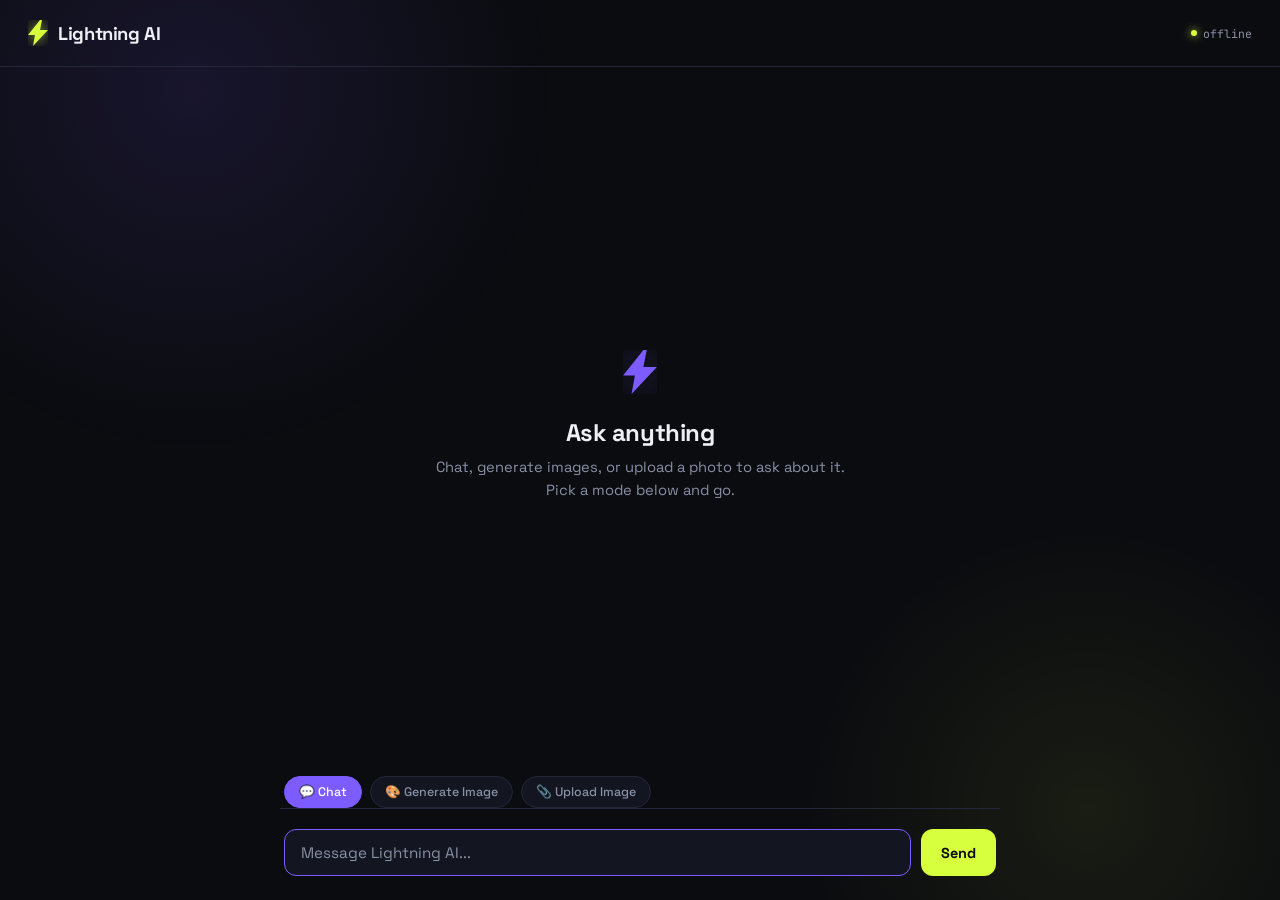
==== lightning-ai/lightning-ai/static/index.html @ 544af414 "Add files via upload" ====
<!DOCTYPE html>
<html lang="en">
<head>
<meta charset="UTF-8">
<meta name="viewport" content="width=device-width, initial-scale=1.0">
<title>Lightning AI</title>
<link rel="preconnect" href="https://fonts.googleapis.com">
<link href="https://fonts.googleapis.com/css2?family=Space+Grotesk:wght@400;500;600;700&family=JetBrains+Mono:wght@400;500&display=swap" rel="stylesheet">
<style>
  :root{
    --bg: #0b0c10;
    --panel: #131620;
    --panel-2: #191d2b;
    --volt: #d7ff3e;
    --violet: #7c5cff;
    --text: #eef0f6;
    --muted: #8890a6;
    --border: #232838;
  }
  *{box-sizing:border-box;}
  html,body{height:100%;}
  body{
    margin:0;
    background:var(--bg);
    color:var(--text);
    font-family:'Space Grotesk', sans-serif;
    display:flex;
    flex-direction:column;
    min-height:100vh;
    overflow-x:hidden;
  }

  /* ambient bolt background */
  body::before{
    content:"";
    position:fixed;
    inset:0;
    background:
      radial-gradient(600px circle at 15% 10%, rgba(124,92,255,0.12), transparent 60%),
      radial-gradient(500px circle at 85% 90%, rgba(215,255,62,0.07), transparent 60%);
    pointer-events:none;
    z-index:0;
  }

  header{
    position:relative;
    z-index:1;
    display:flex;
    align-items:center;
    justify-content:space-between;
    padding:20px 28px;
    border-bottom:1px solid var(--border);
  }
  .brand{
    display:flex;
    align-items:center;
    gap:10px;
    font-weight:700;
    font-size:1.15rem;
    letter-spacing:-0.02em;
  }
  .bolt{
    width:20px;
    height:26px;
    flex-shrink:0;
  }
  .bolt path{
    fill:var(--volt);
    filter:drop-shadow(0 0 6px rgba(215,255,62,0.6));
  }
  .status{
    font-family:'JetBrains Mono', monospace;
    font-size:0.72rem;
    color:var(--muted);
    display:flex;
    align-items:center;
    gap:6px;
  }
  .dot{
    width:6px;height:6px;border-radius:50%;
    background:var(--volt);
    box-shadow:0 0 8px var(--volt);
    animation:pulse 2s infinite;
  }
  @keyframes pulse{
    0%,100%{opacity:1;}
    50%{opacity:0.35;}
  }

  main{
    flex:1;
    position:relative;
    z-index:1;
    display:flex;
    flex-direction:column;
    max-width:760px;
    width:100%;
    margin:0 auto;
    padding:0 20px;
  }

  #chat{
    flex:1;
    overflow-y:auto;
    padding:28px 4px 10px;
    display:flex;
    flex-direction:column;
    gap:18px;
  }

  .empty{
    margin:auto;
    text-align:center;
    color:var(--muted);
    max-width:420px;
  }
  .empty .bolt-big{
    width:34px;height:44px;margin:0 auto 18px;
  }
  .empty .bolt-big path{
    fill:var(--violet);
    filter:drop-shadow(0 0 14px rgba(124,92,255,0.5));
  }
  .empty h1{
    font-size:1.5rem;
    color:var(--text);
    margin:0 0 8px;
    letter-spacing:-0.02em;
  }
  .empty p{
    font-size:0.92rem;
    line-height:1.5;
    margin:0;
  }

  .msg{
    display:flex;
    gap:12px;
    max-width:100%;
    animation:rise 0.25s ease;
  }
  @keyframes rise{
    from{opacity:0; transform:translateY(6px);}
    to{opacity:1; transform:translateY(0);}
  }
  .msg.user{ flex-direction:row-reverse; }
  .avatar{
    width:28px;height:28px;
    border-radius:7px;
    flex-shrink:0;
    display:flex;
    align-items:center;
    justify-content:center;
    font-size:0.7rem;
    font-weight:700;
    font-family:'JetBrains Mono', monospace;
  }
  .msg.ai .avatar{ background:var(--violet); color:#fff; }
  .msg.user .avatar{ background:var(--panel-2); color:var(--volt); border:1px solid var(--border); }

  .bubble{
    padding:12px 16px;
    border-radius:12px;
    font-size:0.94rem;
    line-height:1.55;
    max-width:78%;
    white-space:pre-wrap;
    word-wrap:break-word;
  }
  .msg.ai .bubble{
    background:var(--panel);
    border:1px solid var(--border);
    border-top-left-radius:2px;
  }
  .msg.user .bubble{
    background:var(--panel-2);
    border:1px solid var(--border);
    border-top-right-radius:2px;
    color:var(--text);
  }

  .typing{
    display:flex;
    gap:4px;
    padding:4px 0;
  }
  .typing span{
    width:6px;height:6px;
    border-radius:50%;
    background:var(--muted);
    animation:bounce 1.2s infinite;
  }
  .typing span:nth-child(2){ animation-delay:0.15s; }
  .typing span:nth-child(3){ animation-delay:0.3s; }
  @keyframes bounce{
    0%,60%,100%{ transform:translateY(0); opacity:0.4; }
    30%{ transform:translateY(-4px); opacity:1; }
  }

  .toolbar{
    position:relative;
    z-index:1;
    display:flex;
    gap:8px;
    padding:10px 4px 0;
    flex-wrap:wrap;
  }
  .tool-btn{
    background:var(--panel);
    color:var(--muted);
    border:1px solid var(--border);
    border-radius:20px;
    padding:7px 14px;
    font-size:0.78rem;
    font-family:'Space Grotesk', sans-serif;
    font-weight:500;
    cursor:pointer;
    transition:all 0.15s;
  }
  .tool-btn:hover{ border-color:var(--violet); color:var(--text); }
  .tool-btn.active{
    background:var(--violet);
    color:#fff;
    border-color:var(--violet);
  }
  .preview-wrap{
    position:relative;
    display:inline-block;
    margin:0 4px 10px;
  }
  .preview-wrap img{
    max-height:70px;
    border-radius:8px;
    border:1px solid var(--border);
  }
  .preview-wrap button{
    position:absolute;
    top:-6px; right:-6px;
    width:18px; height:18px;
    border-radius:50%;
    background:var(--panel-2);
    color:var(--text);
    border:1px solid var(--border);
    font-size:0.65rem;
    padding:0;
    line-height:1;
    cursor:pointer;
  }
  .gen-image{
    max-width:280px;
    border-radius:12px;
    border:1px solid var(--border);
    display:block;
    margin-top:4px;
  }

  form{
    position:relative;
    z-index:1;
    display:flex;
    flex-direction:column;
    gap:10px;
    padding:10px 4px 24px;
    border-top:1px solid var(--border);
  }
  .input-row{
    display:flex;
    gap:10px;
  }
  textarea{
    flex:1;
    resize:none;
    background:var(--panel);
    border:1px solid var(--border);
    border-radius:12px;
    color:var(--text);
    font-family:'Space Grotesk', sans-serif;
    font-size:0.95rem;
    padding:13px 16px;
    outline:none;
    transition:border-color 0.15s;
    max-height:140px;
  }
  textarea:focus{ border-color:var(--violet); }
  textarea::placeholder{ color:var(--muted); }

  button{
    background:var(--volt);
    color:#0b0c10;
    border:none;
    border-radius:12px;
    padding:0 20px;
    font-weight:700;
    font-family:'Space Grotesk', sans-serif;
    font-size:0.9rem;
    cursor:pointer;
    transition:transform 0.1s, box-shadow 0.15s;
    display:flex;
    align-items:center;
    gap:6px;
  }
  button:hover{ box-shadow:0 0 20px rgba(215,255,62,0.35); }
  button:active{ transform:scale(0.97); }
  button:disabled{ opacity:0.5; cursor:not-allowed; box-shadow:none; }

  ::-webkit-scrollbar{ width:8px; }
  ::-webkit-scrollbar-thumb{ background:var(--border); border-radius:8px; }

  @media (prefers-reduced-motion: reduce){
    *{ animation:none !important; transition:none !important; }
  }
</style>
</head>
<body>

<header>
  <div class="brand">
    <svg class="bolt" viewBox="0 0 20 26"><path d="M12 0L0 15h7l-2 11L20 10h-8L14 0z"/></svg>
    Lightning AI
  </div>
  <div class="status"><span class="dot"></span><span id="status-text">connecting</span></div>
</header>

<main>
  <div id="chat">
    <div class="empty" id="empty-state">
      <svg class="bolt-big" viewBox="0 0 20 26"><path d="M12 0L0 15h7l-2 11L20 10h-8L14 0z"/></svg>
      <h1>Ask anything</h1>
      <p>Chat, generate images, or upload a photo to ask about it. Pick a mode below and go.</p>
    </div>
  </div>

  <div class="toolbar">
    <button type="button" class="tool-btn" id="mode-chat" data-mode="chat">💬 Chat</button>
    <button type="button" class="tool-btn" id="mode-image" data-mode="image">🎨 Generate Image</button>
    <button type="button" class="tool-btn" id="upload-btn">📎 Upload Image</button>
    <input type="file" id="file-input" accept="image/*" hidden>
  </div>

  <form id="chat-form">
    <div id="preview-area"></div>
    <div class="input-row">
      <textarea id="input" rows="1" placeholder="Message Lightning AI..." autofocus></textarea>
      <button type="submit" id="send-btn">Send</button>
    </div>
  </form>
</main>

<script>
  const chat = document.getElementById('chat');
  const form = document.getElementById('chat-form');
  const input = document.getElementById('input');
  const sendBtn = document.getElementById('send-btn');
  let emptyState = document.getElementById('empty-state');
  const statusText = document.getElementById('status-text');
  const modeChatBtn = document.getElementById('mode-chat');
  const modeImageBtn = document.getElementById('mode-image');
  const uploadBtn = document.getElementById('upload-btn');
  const fileInput = document.getElementById('file-input');
  const previewArea = document.getElementById('preview-area');

  const sessionId = 'session-' + Math.random().toString(36).slice(2, 10);

  let currentMode = 'chat'; // 'chat' | 'image'
  let pendingImageBase64 = null;

  function setMode(mode) {
    currentMode = mode;
    modeChatBtn.classList.toggle('active', mode === 'chat');
    modeImageBtn.classList.toggle('active', mode === 'image');
    input.placeholder = mode === 'image'
      ? 'Describe the image you want to generate...'
      : 'Message Lightning AI...';
  }
  modeChatBtn.addEventListener('click', () => setMode('chat'));
  modeImageBtn.addEventListener('click', () => setMode('image'));
  setMode('chat');

  uploadBtn.addEventListener('click', () => fileInput.click());

  fileInput.addEventListener('change', () => {
    const file = fileInput.files[0];
    if (!file) return;
    const reader = new FileReader();
    reader.onload = () => {
      pendingImageBase64 = reader.result; // data URL
      previewArea.innerHTML = `
        <div class="preview-wrap">
          <img src="${reader.result}" alt="upload preview">
          <button type="button" id="remove-preview">✕</button>
        </div>
      `;
      document.getElementById('remove-preview').addEventListener('click', () => {
        pendingImageBase64 = null;
        previewArea.innerHTML = '';
        fileInput.value = '';
      });
      input.placeholder = 'Ask something about this image...';
      input.focus();
    };
    reader.readAsDataURL(file);
  });

  // Check backend status
  fetch('/api/status').then(r => r.ok ? statusText.textContent = 'online' : statusText.textContent = 'offline')
    .catch(() => statusText.textContent = 'offline');

  input.addEventListener('input', () => {
    input.style.height = 'auto';
    input.style.height = Math.min(input.scrollHeight, 140) + 'px';
  });

  input.addEventListener('keydown', (e) => {
    if (e.key === 'Enter' && !e.shiftKey) {
      e.preventDefault();
      form.requestSubmit();
    }
  });

  function addMessage(role, text) {
    if (emptyState) { emptyState.remove(); emptyState = null; }
    const msg = document.createElement('div');
    msg.className = 'msg ' + role;
    msg.innerHTML = `
      <div class="avatar">${role === 'ai' ? 'AI' : 'You'}</div>
      <div class="bubble">${text}</div>
    `;
    chat.appendChild(msg);
    chat.scrollTop = chat.scrollHeight;
    return msg.querySelector('.bubble');
  }

  function addTyping() {
    if (emptyState) { emptyState.remove(); emptyState = null; }
    const msg = document.createElement('div');
    msg.className = 'msg ai';
    msg.id = 'typing-indicator';
    msg.innerHTML = `
      <div class="avatar">AI</div>
      <div class="bubble"><div class="typing"><span></span><span></span><span></span></div></div>
    `;
    chat.appendChild(msg);
    chat.scrollTop = chat.scrollHeight;
  }

  function removeTyping() {
    const el = document.getElementById('typing-indicator');
    if (el) el.remove();
  }

  function addImageMessage(role, imgSrc) {
    if (emptyState) { emptyState.remove(); emptyState = null; }
    const msg = document.createElement('div');
    msg.className = 'msg ' + role;
    msg.innerHTML = `
      <div class="avatar">${role === 'ai' ? 'AI' : 'You'}</div>
      <div class="bubble"><img class="gen-image" src="${imgSrc}" alt="generated image"></div>
    `;
    chat.appendChild(msg);
    chat.scrollTop = chat.scrollHeight;
  }

  form.addEventListener('submit', async (e) => {
    e.preventDefault();
    const text = input.value.trim();
    const hasImage = !!pendingImageBase64;

    if (!text && !hasImage) return;

    sendBtn.disabled = true;

    // --- MODE 1: Image generation ---
    if (currentMode === 'image' && text) {
      addMessage('user', escapeHtml(text));
      input.value = '';
      input.style.height = 'auto';
      addTyping();
      try {
        const res = await fetch('/generate-image', {
          method: 'POST',
          headers: { 'Content-Type': 'application/json' },
          body: JSON.stringify({ prompt: text })
        });
        removeTyping();
        if (res.ok) {
          const blob = await res.blob();
          const url = URL.createObjectURL(blob);
          addImageMessage('ai', url);
        } else {
          const errText = await res.text();
          addMessage('ai', escapeHtml(errText || 'Could not generate image.'));
        }
      } catch (err) {
        removeTyping();
        addMessage('ai', 'Connection error. Please try again.');
      }
      sendBtn.disabled = false;
      input.focus();
      return;
    }

    // --- MODE 2: Image upload + question (vision analysis) ---
    if (hasImage) {
      const question = text || 'What is in this image? Describe it in detail.';
      addImageMessage('user', pendingImageBase64);
      if (text) addMessage('user', escapeHtml(text));
      const imgToSend = pendingImageBase64;
      pendingImageBase64 = null;
      previewArea.innerHTML = '';
      fileInput.value = '';
      input.value = '';
      input.style.height = 'auto';
      input.placeholder = 'Message Lightning AI...';
      addTyping();
      try {
        const res = await fetch('/analyze-image', {
          method: 'POST',
          headers: { 'Content-Type': 'application/json' },
          body: JSON.stringify({ image_base64: imgToSend, question })
        });
        const data = await res.json();
        removeTyping();
        addMessage('ai', escapeHtml(data.reply || 'No response.'));
      } catch (err) {
        removeTyping();
        addMessage('ai', 'Connection error. Please try again.');
      }
      sendBtn.disabled = false;
      input.focus();
      return;
    }

    // --- MODE 3: Normal chat ---
    addMessage('user', escapeHtml(text));
    input.value = '';
    input.style.height = 'auto';
    addTyping();

    try {
      const res = await fetch('/chat', {
        method: 'POST',
        headers: { 'Content-Type': 'application/json' },
        body: JSON.stringify({ message: text, session_id: sessionId })
      });
      const data = await res.json();
      removeTyping();
      addMessage('ai', escapeHtml(data.reply || 'No response.'));
    } catch (err) {
      removeTyping();
      addMessage('ai', 'Connection error. Please try again.');
    }
    sendBtn.disabled = false;
    input.focus();
  });

  function escapeHtml(str) {
    const div = document.createElement('div');
    div.textContent = str;
    return div.innerHTML;
  }
</script>

</body>
</html>
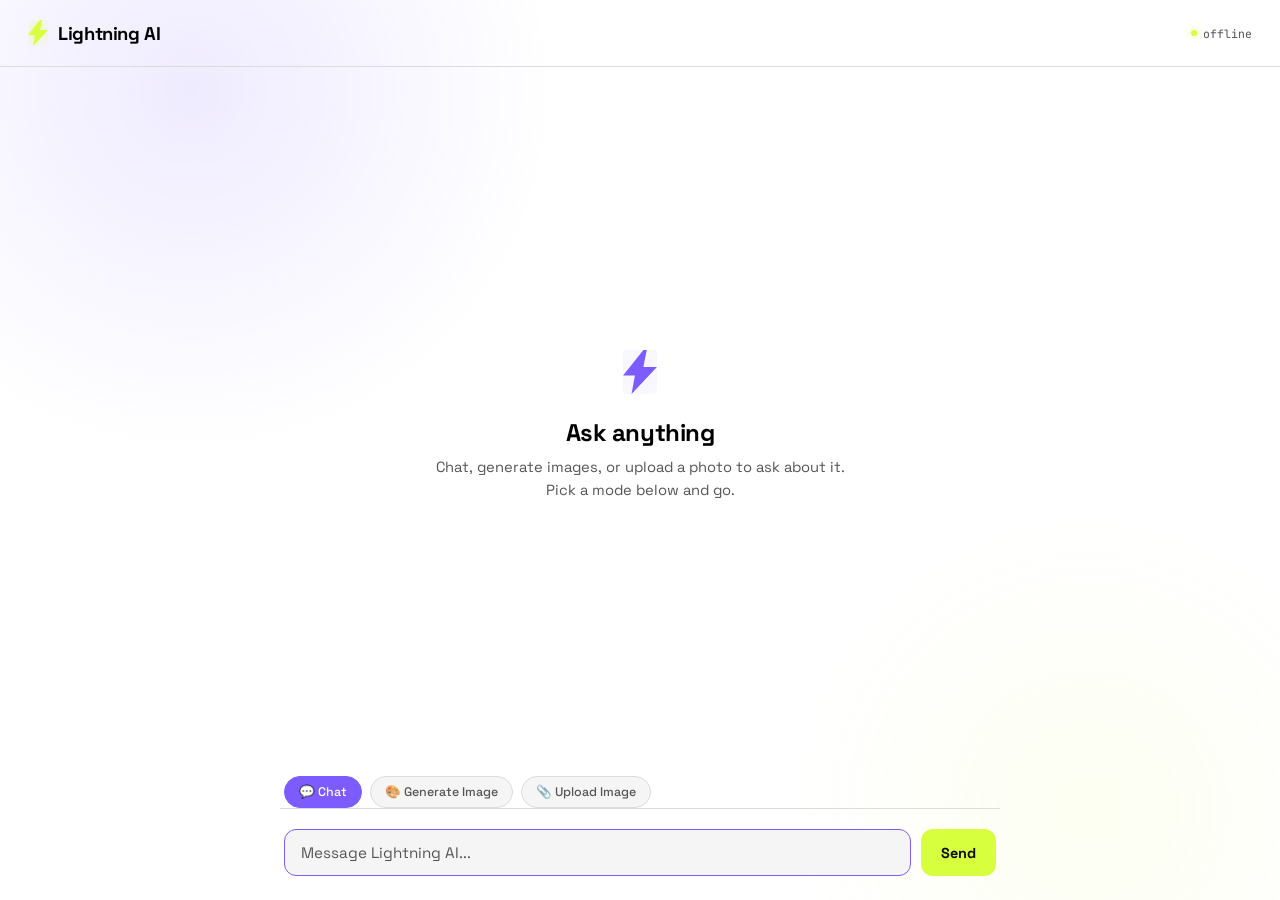
==== commit 7baf8e23: "Change background to white" ====
--- a/lightning-ai/lightning-ai/static/index.html
+++ b/lightning-ai/lightning-ai/static/index.html
@@ -8,14 +8,14 @@
 <link href="https://fonts.googleapis.com/css2?family=Space+Grotesk:wght@400;500;600;700&family=JetBrains+Mono:wght@400;500&display=swap" rel="stylesheet">
 <style>
   :root{
-    --bg: #0b0c10;
-    --panel: #131620;
-    --panel-2: #191d2b;
+    --bg: #ffffff;
+    --panel: #f5f5f5;
+    --panel-2: #ffffff;
     --volt: #d7ff3e;
     --violet: #7c5cff;
-    --text: #eef0f6;
-    --muted: #8890a6;
-    --border: #232838;
+    --text: #000000;
+    --muted: #555555;
+    --border: #dcdcdc;
   }
   *{box-sizing:border-box;}
   html,body{height:100%;}
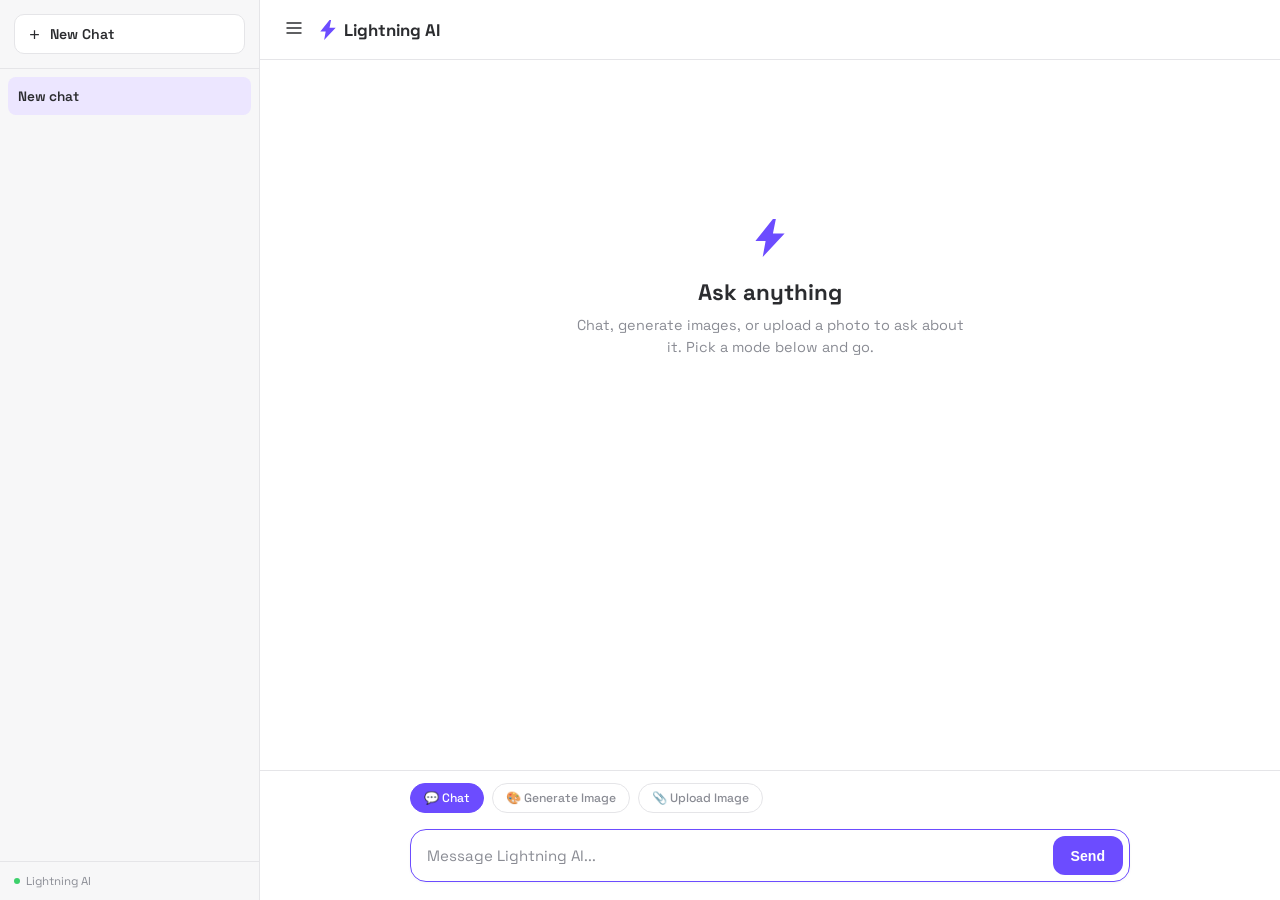
==== commit 9493e8c3: "Add files via upload" ====
--- a/lightning-ai/lightning-ai/static/index.html
+++ b/lightning-ai/lightning-ai/static/index.html
@@ -5,17 +5,19 @@
 <meta name="viewport" content="width=device-width, initial-scale=1.0">
 <title>Lightning AI</title>
 <link rel="preconnect" href="https://fonts.googleapis.com">
-<link href="https://fonts.googleapis.com/css2?family=Space+Grotesk:wght@400;500;600;700&family=JetBrains+Mono:wght@400;500&display=swap" rel="stylesheet">
+<link href="https://fonts.googleapis.com/css2?family=Space+Grotesk:wght@400;500;600;700&display=swap" rel="stylesheet">
 <style>
   :root{
     --bg: #ffffff;
-    --panel: #f5f5f5;
-    --panel-2: #ffffff;
-    --volt: #d7ff3e;
-    --violet: #7c5cff;
-    --text: #000000;
-    --muted: #555555;
-    --border: #dcdcdc;
+    --sidebar: #f7f7f8;
+    --border: #e5e5e8;
+    --text: #2b2c2f;
+    --muted: #8a8c94;
+    --accent: #6c4cff;
+    --accent-dark: #5636e0;
+    --bubble-ai: #f5f5f7;
+    --bubble-user: #ece6ff;
+    --hover: #ececef;
   }
   *{box-sizing:border-box;}
   html,body{height:100%;}
@@ -25,51 +27,88 @@
     color:var(--text);
     font-family:'Space Grotesk', sans-serif;
     display:flex;
+    height:100vh;
+    overflow:hidden;
+  }
+
+  /* ---------- Sidebar ---------- */
+  #sidebar{
+    width:260px;
+    min-width:260px;
+    background:var(--sidebar);
+    border-right:1px solid var(--border);
+    display:flex;
     flex-direction:column;
-    min-height:100vh;
-    overflow-x:hidden;
-  }
-
-  /* ambient bolt background */
-  body::before{
-    content:"";
-    position:fixed;
-    inset:0;
-    background:
-      radial-gradient(600px circle at 15% 10%, rgba(124,92,255,0.12), transparent 60%),
-      radial-gradient(500px circle at 85% 90%, rgba(215,255,62,0.07), transparent 60%);
-    pointer-events:none;
-    z-index:0;
-  }
-
-  header{
-    position:relative;
-    z-index:1;
+    transition:margin-left 0.2s ease;
+  }
+  #sidebar.hidden{ margin-left:-260px; }
+
+  .sidebar-header{
+    padding:14px;
+    border-bottom:1px solid var(--border);
+  }
+  .new-chat-btn{
+    width:100%;
+    display:flex;
+    align-items:center;
+    gap:8px;
+    background:#fff;
+    border:1px solid var(--border);
+    border-radius:10px;
+    padding:10px 12px;
+    font-family:'Space Grotesk', sans-serif;
+    font-size:0.88rem;
+    font-weight:600;
+    color:var(--text);
+    cursor:pointer;
+    transition:background 0.15s;
+  }
+  .new-chat-btn:hover{ background:var(--hover); }
+
+  .history-list{
+    flex:1;
+    overflow-y:auto;
+    padding:8px;
+    display:flex;
+    flex-direction:column;
+    gap:2px;
+  }
+  .history-item{
     display:flex;
     align-items:center;
     justify-content:space-between;
-    padding:20px 28px;
-    border-bottom:1px solid var(--border);
-  }
-  .brand{
-    display:flex;
-    align-items:center;
-    gap:10px;
-    font-weight:700;
-    font-size:1.15rem;
-    letter-spacing:-0.02em;
-  }
-  .bolt{
-    width:20px;
-    height:26px;
+    gap:6px;
+    padding:9px 10px;
+    border-radius:8px;
+    cursor:pointer;
+    font-size:0.85rem;
+    color:var(--text);
+    white-space:nowrap;
+    overflow:hidden;
+  }
+  .history-item span.title{
+    overflow:hidden;
+    text-overflow:ellipsis;
+    white-space:nowrap;
+    flex:1;
+  }
+  .history-item:hover{ background:var(--hover); }
+  .history-item.active{ background:var(--bubble-user); font-weight:600; }
+  .history-item .del-btn{
+    opacity:0;
+    background:none;
+    border:none;
+    color:var(--muted);
+    cursor:pointer;
+    font-size:0.85rem;
+    padding:2px 4px;
     flex-shrink:0;
   }
-  .bolt path{
-    fill:var(--volt);
-    filter:drop-shadow(0 0 6px rgba(215,255,62,0.6));
-  }
-  .status{
-    font-family:'JetBrains Mono', monospace;
+  .history-item:hover .del-btn{ opacity:1; }
+
+  .sidebar-footer{
+    padding:12px 14px;
+    border-top:1px solid var(--border);
     font-size:0.72rem;
     color:var(--muted);
     display:flex;
@@ -78,318 +117,410 @@
   }
   .dot{
     width:6px;height:6px;border-radius:50%;
-    background:var(--volt);
-    box-shadow:0 0 8px var(--volt);
-    animation:pulse 2s infinite;
-  }
-  @keyframes pulse{
-    0%,100%{opacity:1;}
-    50%{opacity:0.35;}
-  }
-
-  main{
+    background:#3dd06b;
+    flex-shrink:0;
+  }
+
+  /* ---------- Main area ---------- */
+  #main{
     flex:1;
-    position:relative;
-    z-index:1;
     display:flex;
     flex-direction:column;
-    max-width:760px;
+    min-width:0;
+  }
+  header{
+    display:flex;
+    align-items:center;
+    gap:12px;
+    padding:14px 20px;
+    border-bottom:1px solid var(--border);
+  }
+  #hamburger{
+    background:none;
+    border:none;
+    cursor:pointer;
+    padding:4px;
+    color:var(--text);
+  }
+  .brand{
+    display:flex;
+    align-items:center;
+    gap:8px;
+    font-weight:700;
+    font-size:1.05rem;
+  }
+  .bolt{ width:16px;height:20px; }
+  .bolt path{ fill:var(--accent); }
+
+  #chat{
+    flex:1;
+    overflow-y:auto;
+    padding:24px 0 10px;
+    display:flex;
+    flex-direction:column;
+    gap:20px;
+  }
+  #chat-inner{
+    max-width:720px;
     width:100%;
     margin:0 auto;
     padding:0 20px;
-  }
-
-  #chat{
-    flex:1;
-    overflow-y:auto;
-    padding:28px 4px 10px;
     display:flex;
     flex-direction:column;
-    gap:18px;
+    gap:20px;
   }
 
   .empty{
     margin:auto;
     text-align:center;
     color:var(--muted);
-    max-width:420px;
-  }
-  .empty .bolt-big{
-    width:34px;height:44px;margin:0 auto 18px;
-  }
-  .empty .bolt-big path{
-    fill:var(--violet);
-    filter:drop-shadow(0 0 14px rgba(124,92,255,0.5));
-  }
-  .empty h1{
-    font-size:1.5rem;
-    color:var(--text);
-    margin:0 0 8px;
-    letter-spacing:-0.02em;
-  }
-  .empty p{
-    font-size:0.92rem;
-    line-height:1.5;
-    margin:0;
-  }
-
-  .msg{
-    display:flex;
-    gap:12px;
-    max-width:100%;
-    animation:rise 0.25s ease;
-  }
-  @keyframes rise{
-    from{opacity:0; transform:translateY(6px);}
-    to{opacity:1; transform:translateY(0);}
-  }
+    max-width:400px;
+    padding-top:15vh;
+  }
+  .empty .bolt-big{ width:30px;height:38px;margin:0 auto 16px; }
+  .empty .bolt-big path{ fill:var(--accent); }
+  .empty h1{ font-size:1.4rem; color:var(--text); margin:0 0 8px; }
+  .empty p{ font-size:0.9rem; line-height:1.5; margin:0; }
+
+  .msg{ display:flex; gap:12px; animation:rise 0.2s ease; }
+  @keyframes rise{ from{opacity:0; transform:translateY(4px);} to{opacity:1; transform:translateY(0);} }
   .msg.user{ flex-direction:row-reverse; }
   .avatar{
-    width:28px;height:28px;
+    width:26px;height:26px;
     border-radius:7px;
     flex-shrink:0;
-    display:flex;
-    align-items:center;
-    justify-content:center;
-    font-size:0.7rem;
-    font-weight:700;
-    font-family:'JetBrains Mono', monospace;
-  }
-  .msg.ai .avatar{ background:var(--violet); color:#fff; }
-  .msg.user .avatar{ background:var(--panel-2); color:var(--volt); border:1px solid var(--border); }
+    display:flex; align-items:center; justify-content:center;
+    font-size:0.65rem; font-weight:700;
+  }
+  .msg.ai .avatar{ background:var(--accent); color:#fff; }
+  .msg.user .avatar{ background:#e4e4e7; color:var(--text); }
 
   .bubble{
-    padding:12px 16px;
-    border-radius:12px;
-    font-size:0.94rem;
+    padding:11px 15px;
+    border-radius:14px;
+    font-size:0.93rem;
     line-height:1.55;
     max-width:78%;
     white-space:pre-wrap;
     word-wrap:break-word;
   }
-  .msg.ai .bubble{
-    background:var(--panel);
-    border:1px solid var(--border);
-    border-top-left-radius:2px;
-  }
-  .msg.user .bubble{
-    background:var(--panel-2);
-    border:1px solid var(--border);
-    border-top-right-radius:2px;
-    color:var(--text);
-  }
-
-  .typing{
-    display:flex;
-    gap:4px;
-    padding:4px 0;
-  }
-  .typing span{
-    width:6px;height:6px;
-    border-radius:50%;
-    background:var(--muted);
-    animation:bounce 1.2s infinite;
-  }
+  .msg.ai .bubble{ background:var(--bubble-ai); border-top-left-radius:3px; }
+  .msg.user .bubble{ background:var(--bubble-user); border-top-right-radius:3px; }
+
+  .typing{ display:flex; gap:4px; padding:2px 0; }
+  .typing span{ width:6px;height:6px;border-radius:50%; background:var(--muted); animation:bounce 1.2s infinite; }
   .typing span:nth-child(2){ animation-delay:0.15s; }
   .typing span:nth-child(3){ animation-delay:0.3s; }
-  @keyframes bounce{
-    0%,60%,100%{ transform:translateY(0); opacity:0.4; }
-    30%{ transform:translateY(-4px); opacity:1; }
-  }
-
-  .toolbar{
-    position:relative;
-    z-index:1;
-    display:flex;
-    gap:8px;
-    padding:10px 4px 0;
-    flex-wrap:wrap;
-  }
+  @keyframes bounce{ 0%,60%,100%{transform:translateY(0);opacity:0.4;} 30%{transform:translateY(-4px);opacity:1;} }
+
+  .gen-image{ max-width:280px; border-radius:12px; border:1px solid var(--border); display:block; }
+
+  /* ---------- Input area ---------- */
+  #input-area{
+    border-top:1px solid var(--border);
+    padding:12px 20px 18px;
+  }
+  #input-inner{
+    max-width:720px;
+    margin:0 auto;
+  }
+  .toolbar{ display:flex; gap:8px; padding-bottom:8px; flex-wrap:wrap; }
   .tool-btn{
-    background:var(--panel);
+    background:#fff;
     color:var(--muted);
     border:1px solid var(--border);
     border-radius:20px;
-    padding:7px 14px;
-    font-size:0.78rem;
+    padding:6px 13px;
+    font-size:0.76rem;
     font-family:'Space Grotesk', sans-serif;
     font-weight:500;
     cursor:pointer;
     transition:all 0.15s;
   }
-  .tool-btn:hover{ border-color:var(--violet); color:var(--text); }
-  .tool-btn.active{
-    background:var(--violet);
-    color:#fff;
-    border-color:var(--violet);
-  }
-  .preview-wrap{
-    position:relative;
-    display:inline-block;
-    margin:0 4px 10px;
-  }
-  .preview-wrap img{
-    max-height:70px;
-    border-radius:8px;
+  .tool-btn:hover{ border-color:var(--accent); color:var(--text); }
+  .tool-btn.active{ background:var(--accent); color:#fff; border-color:var(--accent); }
+
+  .preview-wrap{ position:relative; display:inline-block; margin-bottom:8px; }
+  .preview-wrap img{ max-height:64px; border-radius:8px; border:1px solid var(--border); }
+  .preview-wrap button{
+    position:absolute; top:-6px; right:-6px;
+    width:18px;height:18px;border-radius:50%;
+    background:#fff; color:var(--text); border:1px solid var(--border);
+    font-size:0.6rem; padding:0; cursor:pointer;
+  }
+
+  form{ display:flex; flex-direction:column; gap:8px; }
+  .input-row{
+    display:flex;
+    gap:10px;
+    background:#fff;
     border:1px solid var(--border);
-  }
-  .preview-wrap button{
-    position:absolute;
-    top:-6px; right:-6px;
-    width:18px; height:18px;
-    border-radius:50%;
-    background:var(--panel-2);
-    color:var(--text);
-    border:1px solid var(--border);
-    font-size:0.65rem;
-    padding:0;
-    line-height:1;
-    cursor:pointer;
-  }
-  .gen-image{
-    max-width:280px;
-    border-radius:12px;
-    border:1px solid var(--border);
-    display:block;
-    margin-top:4px;
-  }
-
-  form{
-    position:relative;
-    z-index:1;
-    display:flex;
-    flex-direction:column;
-    gap:10px;
-    padding:10px 4px 24px;
-    border-top:1px solid var(--border);
-  }
-  .input-row{
-    display:flex;
-    gap:10px;
-  }
+    border-radius:16px;
+    padding:6px 6px 6px 16px;
+    box-shadow:0 1px 3px rgba(0,0,0,0.04);
+  }
+  .input-row:focus-within{ border-color:var(--accent); }
   textarea{
     flex:1;
     resize:none;
-    background:var(--panel);
-    border:1px solid var(--border);
-    border-radius:12px;
+    border:none;
+    outline:none;
+    background:transparent;
     color:var(--text);
     font-family:'Space Grotesk', sans-serif;
-    font-size:0.95rem;
-    padding:13px 16px;
-    outline:none;
-    transition:border-color 0.15s;
+    font-size:0.94rem;
+    padding:10px 0;
     max-height:140px;
   }
-  textarea:focus{ border-color:var(--violet); }
   textarea::placeholder{ color:var(--muted); }
-
-  button{
-    background:var(--volt);
-    color:#0b0c10;
+  button.send{
+    background:var(--accent);
+    color:#fff;
     border:none;
     border-radius:12px;
-    padding:0 20px;
-    font-weight:700;
-    font-family:'Space Grotesk', sans-serif;
-    font-size:0.9rem;
+    padding:0 18px;
+    font-weight:600;
+    font-size:0.88rem;
     cursor:pointer;
-    transition:transform 0.1s, box-shadow 0.15s;
-    display:flex;
-    align-items:center;
-    gap:6px;
-  }
-  button:hover{ box-shadow:0 0 20px rgba(215,255,62,0.35); }
-  button:active{ transform:scale(0.97); }
-  button:disabled{ opacity:0.5; cursor:not-allowed; box-shadow:none; }
-
-  ::-webkit-scrollbar{ width:8px; }
-  ::-webkit-scrollbar-thumb{ background:var(--border); border-radius:8px; }
-
-  @media (prefers-reduced-motion: reduce){
-    *{ animation:none !important; transition:none !important; }
+    transition:background 0.15s;
+  }
+  button.send:hover{ background:var(--accent-dark); }
+  button.send:disabled{ opacity:0.5; cursor:not-allowed; }
+
+  ::-webkit-scrollbar{ width:7px; }
+  ::-webkit-scrollbar-thumb{ background:#d5d5d9; border-radius:8px; }
+
+  #overlay{
+    display:none;
+    position:fixed; inset:0;
+    background:rgba(0,0,0,0.25);
+    z-index:5;
+  }
+
+  @media (max-width: 768px){
+    #sidebar{ position:fixed; z-index:10; height:100%; margin-left:-260px; }
+    #sidebar.open{ margin-left:0; }
+    #overlay.show{ display:block; }
   }
 </style>
 </head>
 <body>
 
-<header>
-  <div class="brand">
-    <svg class="bolt" viewBox="0 0 20 26"><path d="M12 0L0 15h7l-2 11L20 10h-8L14 0z"/></svg>
-    Lightning AI
+<div id="sidebar">
+  <div class="sidebar-header">
+    <button class="new-chat-btn" id="new-chat-btn">
+      <svg width="15" height="15" viewBox="0 0 24 24" fill="none" stroke="currentColor" stroke-width="2"><path d="M12 5v14M5 12h14"/></svg>
+      New Chat
+    </button>
   </div>
-  <div class="status"><span class="dot"></span><span id="status-text">connecting</span></div>
-</header>
-
-<main>
+  <div class="history-list" id="history-list"></div>
+  <div class="sidebar-footer"><span class="dot"></span> Lightning AI</div>
+</div>
+
+<div id="overlay"></div>
+
+<div id="main">
+  <header>
+    <button id="hamburger" title="Toggle sidebar">
+      <svg width="20" height="20" viewBox="0 0 24 24" fill="none" stroke="currentColor" stroke-width="2"><path d="M3 6h18M3 12h18M3 18h18"/></svg>
+    </button>
+    <div class="brand">
+      <svg class="bolt" viewBox="0 0 20 26"><path d="M12 0L0 15h7l-2 11L20 10h-8L14 0z"/></svg>
+      Lightning AI
+    </div>
+  </header>
+
   <div id="chat">
-    <div class="empty" id="empty-state">
-      <svg class="bolt-big" viewBox="0 0 20 26"><path d="M12 0L0 15h7l-2 11L20 10h-8L14 0z"/></svg>
-      <h1>Ask anything</h1>
-      <p>Chat, generate images, or upload a photo to ask about it. Pick a mode below and go.</p>
+    <div id="chat-inner"></div>
+  </div>
+
+  <div id="input-area">
+    <div id="input-inner">
+      <div class="toolbar">
+        <button type="button" class="tool-btn active" id="mode-chat" data-mode="chat">💬 Chat</button>
+        <button type="button" class="tool-btn" id="mode-image" data-mode="image">🎨 Generate Image</button>
+        <button type="button" class="tool-btn" id="upload-btn">📎 Upload Image</button>
+        <input type="file" id="file-input" accept="image/*" hidden>
+      </div>
+      <form id="chat-form">
+        <div id="preview-area"></div>
+        <div class="input-row">
+          <textarea id="input" rows="1" placeholder="Message Lightning AI..." autofocus></textarea>
+          <button type="submit" class="send" id="send-btn">Send</button>
+        </div>
+      </form>
     </div>
   </div>
-
-  <div class="toolbar">
-    <button type="button" class="tool-btn" id="mode-chat" data-mode="chat">💬 Chat</button>
-    <button type="button" class="tool-btn" id="mode-image" data-mode="image">🎨 Generate Image</button>
-    <button type="button" class="tool-btn" id="upload-btn">📎 Upload Image</button>
-    <input type="file" id="file-input" accept="image/*" hidden>
-  </div>
-
-  <form id="chat-form">
-    <div id="preview-area"></div>
-    <div class="input-row">
-      <textarea id="input" rows="1" placeholder="Message Lightning AI..." autofocus></textarea>
-      <button type="submit" id="send-btn">Send</button>
-    </div>
-  </form>
-</main>
+</div>
 
 <script>
-  const chat = document.getElementById('chat');
+  const chatInner = document.getElementById('chat-inner');
+  const chatBox = document.getElementById('chat');
   const form = document.getElementById('chat-form');
   const input = document.getElementById('input');
   const sendBtn = document.getElementById('send-btn');
-  let emptyState = document.getElementById('empty-state');
-  const statusText = document.getElementById('status-text');
   const modeChatBtn = document.getElementById('mode-chat');
   const modeImageBtn = document.getElementById('mode-image');
   const uploadBtn = document.getElementById('upload-btn');
   const fileInput = document.getElementById('file-input');
   const previewArea = document.getElementById('preview-area');
-
-  const sessionId = 'session-' + Math.random().toString(36).slice(2, 10);
-
-  let currentMode = 'chat'; // 'chat' | 'image'
+  const historyList = document.getElementById('history-list');
+  const newChatBtn = document.getElementById('new-chat-btn');
+  const sidebar = document.getElementById('sidebar');
+  const hamburger = document.getElementById('hamburger');
+  const overlay = document.getElementById('overlay');
+
+  const STORAGE_KEY = 'lightning_ai_chats';
+  let currentMode = 'chat';
   let pendingImageBase64 = null;
-
+  let chats = [];         // [{id, title, messages:[{role, kind:'text'|'image', content}]}]
+  let activeChatId = null;
+
+  // ---------- Storage helpers ----------
+  function loadChats() {
+    try {
+      const raw = localStorage.getItem(STORAGE_KEY);
+      chats = raw ? JSON.parse(raw) : [];
+    } catch (e) { chats = []; }
+  }
+  function saveChats() {
+    try { localStorage.setItem(STORAGE_KEY, JSON.stringify(chats)); } catch (e) {}
+  }
+  function getActiveChat() {
+    return chats.find(c => c.id === activeChatId);
+  }
+
+  // ---------- Sidebar rendering ----------
+  function renderHistory() {
+    historyList.innerHTML = '';
+    chats.slice().reverse().forEach(c => {
+      const item = document.createElement('div');
+      item.className = 'history-item' + (c.id === activeChatId ? ' active' : '');
+      item.innerHTML = `<span class="title">${escapeHtml(c.title || 'New chat')}</span><button class="del-btn" title="Delete">✕</button>`;
+      item.querySelector('.title').addEventListener('click', () => switchChat(c.id));
+      item.querySelector('.del-btn').addEventListener('click', (e) => {
+        e.stopPropagation();
+        deleteChat(c.id);
+      });
+      historyList.appendChild(item);
+    });
+  }
+
+  function switchChat(id) {
+    activeChatId = id;
+    renderHistory();
+    renderMessages();
+    closeSidebarOnMobile();
+  }
+
+  function deleteChat(id) {
+    chats = chats.filter(c => c.id !== id);
+    saveChats();
+    if (activeChatId === id) {
+      if (chats.length > 0) {
+        activeChatId = chats[chats.length - 1].id;
+      } else {
+        createNewChat();
+        return;
+      }
+    }
+    renderHistory();
+    renderMessages();
+  }
+
+  function createNewChat() {
+    const id = 'chat-' + Date.now();
+    const chat = { id, title: 'New chat', messages: [] };
+    chats.push(chat);
+    activeChatId = id;
+    saveChats();
+    renderHistory();
+    renderMessages();
+    closeSidebarOnMobile();
+  }
+
+  newChatBtn.addEventListener('click', createNewChat);
+
+  // ---------- Chat pane rendering ----------
+  function renderMessages() {
+    const chat = getActiveChat();
+    chatInner.innerHTML = '';
+    if (!chat || chat.messages.length === 0) {
+      chatInner.innerHTML = `
+        <div class="empty">
+          <svg class="bolt-big" viewBox="0 0 20 26"><path d="M12 0L0 15h7l-2 11L20 10h-8L14 0z"/></svg>
+          <h1>Ask anything</h1>
+          <p>Chat, generate images, or upload a photo to ask about it. Pick a mode below and go.</p>
+        </div>`;
+      return;
+    }
+    chat.messages.forEach(m => {
+      if (m.kind === 'image') {
+        appendImageBubble(m.role, m.content);
+      } else {
+        appendTextBubble(m.role, m.content);
+      }
+    });
+    chatBox.scrollTop = chatBox.scrollHeight;
+  }
+
+  function appendTextBubble(role, text) {
+    const msg = document.createElement('div');
+    msg.className = 'msg ' + role;
+    msg.innerHTML = `<div class="avatar">${role === 'ai' ? 'AI' : 'You'}</div><div class="bubble">${text}</div>`;
+    chatInner.appendChild(msg);
+    return msg.querySelector('.bubble');
+  }
+
+  function appendImageBubble(role, src) {
+    const msg = document.createElement('div');
+    msg.className = 'msg ' + role;
+    msg.innerHTML = `<div class="avatar">${role === 'ai' ? 'AI' : 'You'}</div><div class="bubble"><img class="gen-image" src="${src}"></div>`;
+    chatInner.appendChild(msg);
+  }
+
+  function addTyping() {
+    const msg = document.createElement('div');
+    msg.className = 'msg ai';
+    msg.id = 'typing-indicator';
+    msg.innerHTML = `<div class="avatar">AI</div><div class="bubble"><div class="typing"><span></span><span></span><span></span></div></div>`;
+    chatInner.appendChild(msg);
+    chatBox.scrollTop = chatBox.scrollHeight;
+  }
+  function removeTyping() {
+    const el = document.getElementById('typing-indicator');
+    if (el) el.remove();
+  }
+
+  function persistMessage(role, kind, content) {
+    const chat = getActiveChat();
+    if (!chat) return;
+    chat.messages.push({ role, kind, content });
+    if (chat.title === 'New chat' && kind === 'text' && role === 'user') {
+      chat.title = content.slice(0, 32) + (content.length > 32 ? '…' : '');
+    }
+    saveChats();
+    renderHistory();
+  }
+
+  // ---------- Mode + upload ----------
   function setMode(mode) {
     currentMode = mode;
     modeChatBtn.classList.toggle('active', mode === 'chat');
     modeImageBtn.classList.toggle('active', mode === 'image');
-    input.placeholder = mode === 'image'
-      ? 'Describe the image you want to generate...'
-      : 'Message Lightning AI...';
+    input.placeholder = mode === 'image' ? 'Describe the image you want to generate...' : 'Message Lightning AI...';
   }
   modeChatBtn.addEventListener('click', () => setMode('chat'));
   modeImageBtn.addEventListener('click', () => setMode('image'));
-  setMode('chat');
 
   uploadBtn.addEventListener('click', () => fileInput.click());
-
   fileInput.addEventListener('change', () => {
     const file = fileInput.files[0];
     if (!file) return;
     const reader = new FileReader();
     reader.onload = () => {
-      pendingImageBase64 = reader.result; // data URL
-      previewArea.innerHTML = `
-        <div class="preview-wrap">
-          <img src="${reader.result}" alt="upload preview">
-          <button type="button" id="remove-preview">✕</button>
-        </div>
-      `;
+      pendingImageBase64 = reader.result;
+      previewArea.innerHTML = `<div class="preview-wrap"><img src="${reader.result}"><button type="button" id="remove-preview">✕</button></div>`;
       document.getElementById('remove-preview').addEventListener('click', () => {
         pendingImageBase64 = null;
         previewArea.innerHTML = '';
@@ -401,162 +532,140 @@
     reader.readAsDataURL(file);
   });
 
-  // Check backend status
-  fetch('/api/status').then(r => r.ok ? statusText.textContent = 'online' : statusText.textContent = 'offline')
-    .catch(() => statusText.textContent = 'offline');
-
+  // ---------- Sidebar toggle (mobile) ----------
+  function closeSidebarOnMobile() {
+    if (window.innerWidth <= 768) {
+      sidebar.classList.remove('open');
+      overlay.classList.remove('show');
+    }
+  }
+  hamburger.addEventListener('click', () => {
+    if (window.innerWidth <= 768) {
+      sidebar.classList.toggle('open');
+      overlay.classList.toggle('show');
+    } else {
+      sidebar.classList.toggle('hidden');
+    }
+  });
+  overlay.addEventListener('click', closeSidebarOnMobile);
+
+  // ---------- Input handling ----------
   input.addEventListener('input', () => {
     input.style.height = 'auto';
     input.style.height = Math.min(input.scrollHeight, 140) + 'px';
   });
-
   input.addEventListener('keydown', (e) => {
-    if (e.key === 'Enter' && !e.shiftKey) {
-      e.preventDefault();
-      form.requestSubmit();
-    }
+    if (e.key === 'Enter' && !e.shiftKey) { e.preventDefault(); form.requestSubmit(); }
   });
 
-  function addMessage(role, text) {
-    if (emptyState) { emptyState.remove(); emptyState = null; }
-    const msg = document.createElement('div');
-    msg.className = 'msg ' + role;
-    msg.innerHTML = `
-      <div class="avatar">${role === 'ai' ? 'AI' : 'You'}</div>
-      <div class="bubble">${text}</div>
-    `;
-    chat.appendChild(msg);
-    chat.scrollTop = chat.scrollHeight;
-    return msg.querySelector('.bubble');
-  }
-
-  function addTyping() {
-    if (emptyState) { emptyState.remove(); emptyState = null; }
-    const msg = document.createElement('div');
-    msg.className = 'msg ai';
-    msg.id = 'typing-indicator';
-    msg.innerHTML = `
-      <div class="avatar">AI</div>
-      <div class="bubble"><div class="typing"><span></span><span></span><span></span></div></div>
-    `;
-    chat.appendChild(msg);
-    chat.scrollTop = chat.scrollHeight;
-  }
-
-  function removeTyping() {
-    const el = document.getElementById('typing-indicator');
-    if (el) el.remove();
-  }
-
-  function addImageMessage(role, imgSrc) {
-    if (emptyState) { emptyState.remove(); emptyState = null; }
-    const msg = document.createElement('div');
-    msg.className = 'msg ' + role;
-    msg.innerHTML = `
-      <div class="avatar">${role === 'ai' ? 'AI' : 'You'}</div>
-      <div class="bubble"><img class="gen-image" src="${imgSrc}" alt="generated image"></div>
-    `;
-    chat.appendChild(msg);
-    chat.scrollTop = chat.scrollHeight;
-  }
-
+  function escapeHtml(str) {
+    const div = document.createElement('div');
+    div.textContent = str;
+    return div.innerHTML;
+  }
+
+  // ---------- Submit ----------
   form.addEventListener('submit', async (e) => {
     e.preventDefault();
     const text = input.value.trim();
     const hasImage = !!pendingImageBase64;
-
     if (!text && !hasImage) return;
+    if (!getActiveChat()) createNewChat();
 
     sendBtn.disabled = true;
 
-    // --- MODE 1: Image generation ---
+    // MODE: image generation
     if (currentMode === 'image' && text) {
-      addMessage('user', escapeHtml(text));
-      input.value = '';
-      input.style.height = 'auto';
+      appendTextBubble('user', escapeHtml(text));
+      persistMessage('user', 'text', escapeHtml(text));
+      input.value = ''; input.style.height = 'auto';
       addTyping();
       try {
         const res = await fetch('/generate-image', {
-          method: 'POST',
-          headers: { 'Content-Type': 'application/json' },
+          method: 'POST', headers: {'Content-Type':'application/json'},
           body: JSON.stringify({ prompt: text })
         });
         removeTyping();
         if (res.ok) {
           const blob = await res.blob();
-          const url = URL.createObjectURL(blob);
-          addImageMessage('ai', url);
+          const reader = new FileReader();
+          reader.onload = () => {
+            appendImageBubble('ai', reader.result);
+            persistMessage('ai', 'image', reader.result);
+          };
+          reader.readAsDataURL(blob);
         } else {
           const errText = await res.text();
-          addMessage('ai', escapeHtml(errText || 'Could not generate image.'));
+          appendTextBubble('ai', escapeHtml(errText || 'Could not generate image.'));
+          persistMessage('ai', 'text', escapeHtml(errText || 'Could not generate image.'));
         }
       } catch (err) {
         removeTyping();
-        addMessage('ai', 'Connection error. Please try again.');
+        appendTextBubble('ai', 'Connection error. Please try again.');
+        persistMessage('ai', 'text', 'Connection error. Please try again.');
       }
-      sendBtn.disabled = false;
-      input.focus();
+      sendBtn.disabled = false; input.focus();
       return;
     }
 
-    // --- MODE 2: Image upload + question (vision analysis) ---
+    // MODE: image upload + question
     if (hasImage) {
       const question = text || 'What is in this image? Describe it in detail.';
-      addImageMessage('user', pendingImageBase64);
-      if (text) addMessage('user', escapeHtml(text));
+      appendImageBubble('user', pendingImageBase64);
+      persistMessage('user', 'image', pendingImageBase64);
+      if (text) { appendTextBubble('user', escapeHtml(text)); persistMessage('user', 'text', escapeHtml(text)); }
       const imgToSend = pendingImageBase64;
-      pendingImageBase64 = null;
-      previewArea.innerHTML = '';
-      fileInput.value = '';
-      input.value = '';
-      input.style.height = 'auto';
-      input.placeholder = 'Message Lightning AI...';
+      pendingImageBase64 = null; previewArea.innerHTML = ''; fileInput.value = '';
+      input.value = ''; input.style.height = 'auto'; input.placeholder = 'Message Lightning AI...';
       addTyping();
       try {
         const res = await fetch('/analyze-image', {
-          method: 'POST',
-          headers: { 'Content-Type': 'application/json' },
+          method: 'POST', headers: {'Content-Type':'application/json'},
           body: JSON.stringify({ image_base64: imgToSend, question })
         });
         const data = await res.json();
         removeTyping();
-        addMessage('ai', escapeHtml(data.reply || 'No response.'));
+        appendTextBubble('ai', escapeHtml(data.reply || 'No response.'));
+        persistMessage('ai', 'text', escapeHtml(data.reply || 'No response.'));
       } catch (err) {
         removeTyping();
-        addMessage('ai', 'Connection error. Please try again.');
+        appendTextBubble('ai', 'Connection error. Please try again.');
+        persistMessage('ai', 'text', 'Connection error. Please try again.');
       }
-      sendBtn.disabled = false;
-      input.focus();
+      sendBtn.disabled = false; input.focus();
       return;
     }
 
-    // --- MODE 3: Normal chat ---
-    addMessage('user', escapeHtml(text));
-    input.value = '';
-    input.style.height = 'auto';
+    // MODE: normal chat
+    appendTextBubble('user', escapeHtml(text));
+    persistMessage('user', 'text', escapeHtml(text));
+    input.value = ''; input.style.height = 'auto';
     addTyping();
-
     try {
       const res = await fetch('/chat', {
-        method: 'POST',
-        headers: { 'Content-Type': 'application/json' },
-        body: JSON.stringify({ message: text, session_id: sessionId })
+        method: 'POST', headers: {'Content-Type':'application/json'},
+        body: JSON.stringify({ message: text, session_id: activeChatId })
       });
       const data = await res.json();
       removeTyping();
-      addMessage('ai', escapeHtml(data.reply || 'No response.'));
+      appendTextBubble('ai', escapeHtml(data.reply || 'No response.'));
+      persistMessage('ai', 'text', escapeHtml(data.reply || 'No response.'));
     } catch (err) {
       removeTyping();
-      addMessage('ai', 'Connection error. Please try again.');
-    }
-    sendBtn.disabled = false;
-    input.focus();
+      appendTextBubble('ai', 'Connection error. Please try again.');
+      persistMessage('ai', 'text', 'Connection error. Please try again.');
+    }
+    sendBtn.disabled = false; input.focus();
   });
 
-  function escapeHtml(str) {
-    const div = document.createElement('div');
-    div.textContent = str;
-    return div.innerHTML;
+  // ---------- Init ----------
+  loadChats();
+  if (chats.length === 0) {
+    createNewChat();
+  } else {
+    activeChatId = chats[chats.length - 1].id;
+    renderHistory();
+    renderMessages();
   }
 </script>
 
